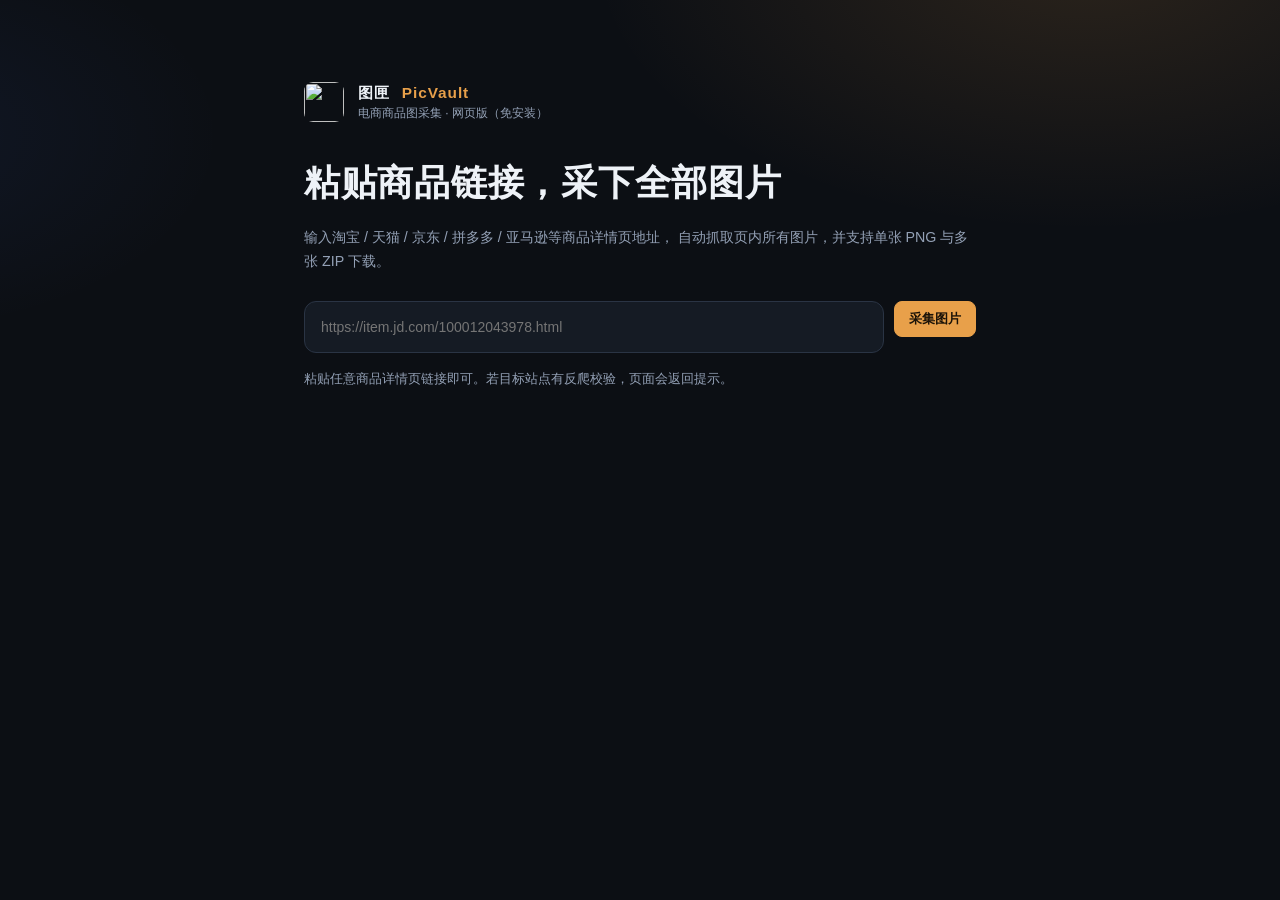
==== webapp/static/index.html @ 935976b5 "图匣 PicVault：电商图片采集工具（网页版 + 浏览器扩展 + 介绍页）" ====
<!DOCTYPE html>
<html lang="zh-CN">
  <head>
    <meta charset="UTF-8" />
    <meta name="viewport" content="width=device-width, initial-scale=1" />
    <title>图匣 PicVault · 网页版</title>
    <link rel="stylesheet" href="styles.css" />
  </head>
  <body>
    <main class="landing">
      <div class="logo-row">
        <img src="../extension/icons/icon48.png" width="40" height="40" alt="" />
        <div>
          <div class="brand">图匣 <span>PicVault</span></div>
          <div class="sub">电商商品图采集 · 网页版（免安装）</div>
        </div>
      </div>

      <h1>粘贴商品链接，采下全部图片</h1>
      <p class="lede">
        输入淘宝 / 天猫 / 京东 / 拼多多 / 亚马逊等商品详情页地址，
        自动抓取页内所有图片，并支持单张 PNG 与多张 ZIP 下载。
      </p>

      <form id="form" class="search">
        <input
          id="url"
          type="text"
          autocomplete="off"
          spellcheck="false"
          placeholder="https://item.jd.com/100012043978.html"
        />
        <button type="submit" id="btn" class="btn primary">采集图片</button>
      </form>

      <p class="hint" id="hint">粘贴任意商品详情页链接即可。若目标站点有反爬校验，页面会返回提示。</p>

      <p class="err" id="err" hidden></p>
      <p class="loading" id="loading" hidden>正在抓取并解析页面，请稍候…</p>
    </main>

    <script src="app.js"></script>
  </body>
</html>
---- webapp/static/styles.css ----
:root {
  --bg: #0c0f14;
  --panel: #151b24;
  --line: #2a3444;
  --text: #eef2f7;
  --muted: #93a0b5;
  --amber: #e8a04a;
  --amber-ink: #1a1208;
  --ok: #3ecf8e;
  --danger: #ef6b6b;
  --font: "Segoe UI", "PingFang SC", "Microsoft YaHei", sans-serif;
}

* {
  box-sizing: border-box;
}

html,
body {
  margin: 0;
  min-height: 100%;
  background:
    radial-gradient(900px 500px at 85% -10%, rgba(232, 160, 74, 0.14), transparent 55%),
    radial-gradient(700px 400px at -10% 30%, rgba(74, 124, 255, 0.08), transparent 50%),
    var(--bg);
  color: var(--text);
  font: 14px/1.5 var(--font);
}

/* ---------------- landing ---------------- */
.landing {
  max-width: 720px;
  margin: 0 auto;
  padding: 9vh 24px 48px;
}

.logo-row {
  display: flex;
  gap: 14px;
  align-items: center;
  margin-bottom: 34px;
}

.logo-row img {
  border-radius: 9px;
}

.brand {
  font-weight: 800;
  letter-spacing: 0.06em;
  font-size: 1.1rem;
}

.brand span {
  color: var(--amber);
  font-weight: 700;
}

.sub {
  color: var(--muted);
  font-size: 12px;
}

.landing h1 {
  font-size: clamp(1.8rem, 4vw, 2.6rem);
  margin: 0 0 14px;
  letter-spacing: 0.02em;
}

.lede {
  color: var(--muted);
  font-size: 1.02rem;
  line-height: 1.7;
  margin: 0 0 28px;
}

.search {
  display: flex;
  gap: 10px;
  flex-wrap: wrap;
}

.search input {
  flex: 1;
  min-width: 260px;
  height: 52px;
  border-radius: 12px;
  border: 1px solid var(--line);
  background: var(--panel);
  color: var(--text);
  padding: 0 16px;
  font-size: 14px;
  outline: none;
}

.search input:focus {
  border-color: var(--amber);
}

.btn {
  display: inline-flex;
  align-items: center;
  justify-content: center;
  height: 52px;
  padding: 0 22px;
  border-radius: 12px;
  border: 1px solid transparent;
  font-weight: 700;
  cursor: pointer;
  white-space: nowrap;
}

.btn:disabled {
  opacity: 0.5;
  cursor: not-allowed;
}

.btn.primary {
  background: var(--amber);
  border-color: var(--amber);
  color: var(--amber-ink);
}

.hint {
  color: var(--muted);
  font-size: 13px;
  margin-top: 16px;
}

.hint a {
  color: var(--amber);
  text-decoration: none;
}

.hint a:hover {
  text-decoration: underline;
}

.err {
  color: var(--danger);
  margin: 16px 0 0;
}

.loading {
  color: var(--muted);
  margin: 16px 0 0;
}

/* ---------------- gallery ---------------- */
.top {
  display: flex;
  align-items: center;
  justify-content: space-between;
  gap: 16px;
  padding: 14px 26px;
  border-bottom: 1px solid var(--line);
  background: rgba(12, 15, 20, 0.92);
  position: sticky;
  top: 0;
  z-index: 5;
}

.brand {
  display: flex;
  gap: 12px;
  align-items: center;
  min-width: 0;
}

.brand img {
  border-radius: 7px;
}

.brand-name {
  font-weight: 800;
  letter-spacing: 0.06em;
}

.brand-sub {
  color: var(--muted);
  font-size: 12px;
  max-width: 68vw;
  overflow: hidden;
  text-overflow: ellipsis;
  white-space: nowrap;
}

.source-link {
  color: var(--amber);
  font-size: 13px;
  text-decoration: none;
  white-space: nowrap;
}

.source-link:hover {
  text-decoration: underline;
}

.toolbar {
  display: flex;
  flex-wrap: wrap;
  align-items: center;
  gap: 10px 12px;
  padding: 12px 26px;
  border-bottom: 1px solid var(--line);
  background: #10151c;
  position: sticky;
  top: 57px;
  z-index: 4;
}

.check {
  display: inline-flex;
  align-items: center;
  gap: 6px;
  cursor: pointer;
  user-select: none;
}

.count {
  color: var(--muted);
  margin-right: auto;
}

.filters {
  display: flex;
  gap: 4px;
}

.chip {
  border: 1px solid var(--line);
  background: transparent;
  color: var(--muted);
  border-radius: 999px;
  padding: 4px 10px;
  font-size: 12px;
  cursor: pointer;
}

.chip.active,
.chip:hover {
  color: var(--amber-ink);
  background: var(--amber);
  border-color: var(--amber);
}

.prefix {
  width: 170px;
  height: 36px;
  border-radius: 8px;
  border: 1px solid var(--line);
  background: var(--panel);
  color: var(--text);
  padding: 0 10px;
  outline: none;
}

.prefix:focus {
  border-color: var(--amber);
}

.btn {
  height: 36px;
  border-radius: 8px;
  padding: 0 14px;
}

.btn.ghost {
  background: transparent;
  border-color: var(--line);
  color: var(--text);
}

.btn.primary {
  background: var(--amber);
  border-color: var(--amber);
  color: var(--amber-ink);
}

.status {
  margin: 0;
  padding: 8px 26px 0;
  color: var(--muted);
  min-height: 1.2em;
  font-size: 13px;
}

.grid {
  display: grid;
  grid-template-columns: repeat(auto-fill, minmax(170px, 1fr));
  gap: 14px;
  padding: 18px 26px 80px;
}

.card {
  position: relative;
  border-radius: 12px;
  overflow: hidden;
  background: var(--panel);
  border: 2px solid transparent;
  aspect-ratio: 1;
}

.card.selected {
  border-color: var(--amber);
}

.card img {
  width: 100%;
  height: 100%;
  object-fit: cover;
  display: block;
  background: #0d1014;
  cursor: zoom-in;
}

.card .tick {
  position: absolute;
  top: 8px;
  right: 8px;
  width: 22px;
  height: 22px;
  border-radius: 50%;
  border: 1.5px solid rgba(255, 255, 255, 0.75);
  background: rgba(0, 0, 0, 0.4);
  cursor: pointer;
}

.card.selected .tick {
  background: var(--amber);
  border-color: var(--amber);
}

.card.selected .tick::after {
  content: "";
  position: absolute;
  left: 7px;
  top: 3px;
  width: 5px;
  height: 10px;
  border: solid var(--amber-ink);
  border-width: 0 2px 2px 0;
  transform: rotate(45deg);
}

.card .badge {
  position: absolute;
  left: 8px;
  bottom: 8px;
  font-size: 11px;
  padding: 2px 6px;
  border-radius: 4px;
  background: rgba(0, 0, 0, 0.65);
}

.card .mini {
  position: absolute;
  left: 8px;
  top: 8px;
  height: 24px;
  padding: 0 8px;
  border: 0;
  border-radius: 6px;
  background: rgba(232, 160, 74, 0.92);
  color: var(--amber-ink);
  font-size: 11px;
  font-weight: 700;
  cursor: pointer;
}

.empty {
  text-align: center;
  padding: 80px 24px;
  color: var(--muted);
}

.empty h2 {
  color: var(--text);
  margin: 0 0 8px;
}

.lightbox {
  position: fixed;
  inset: 0;
  background: rgba(0, 0, 0, 0.86);
  display: flex;
  align-items: center;
  justify-content: center;
  z-index: 30;
  padding: 40px;
}

.lightbox[hidden] {
  display: none !important;
}

.lightbox img {
  max-width: 100%;
  max-height: 100%;
  object-fit: contain;
  border-radius: 8px;
}

.lb-close {
  position: absolute;
  top: 16px;
  right: 20px;
  width: 40px;
  height: 40px;
  border: 0;
  border-radius: 50%;
  background: #1a1f27;
  color: #fff;
  font-size: 24px;
  cursor: pointer;
}

.toast {
  position: fixed;
  left: 50%;
  bottom: 28px;
  transform: translateX(-50%);
  background: rgba(20, 24, 30, 0.96);
  border: 1px solid var(--line);
  padding: 10px 16px;
  border-radius: 10px;
  z-index: 40;
  box-shadow: 0 10px 30px rgba(0, 0, 0, 0.4);
}

.toast.ok {
  border-color: var(--ok);
}

.toast.err {
  border-color: var(--danger);
}

@media (max-width: 720px) {
  .top,
  .toolbar {
    padding-left: 14px;
    padding-right: 14px;
  }
  .prefix {
    width: 100%;
  }
}
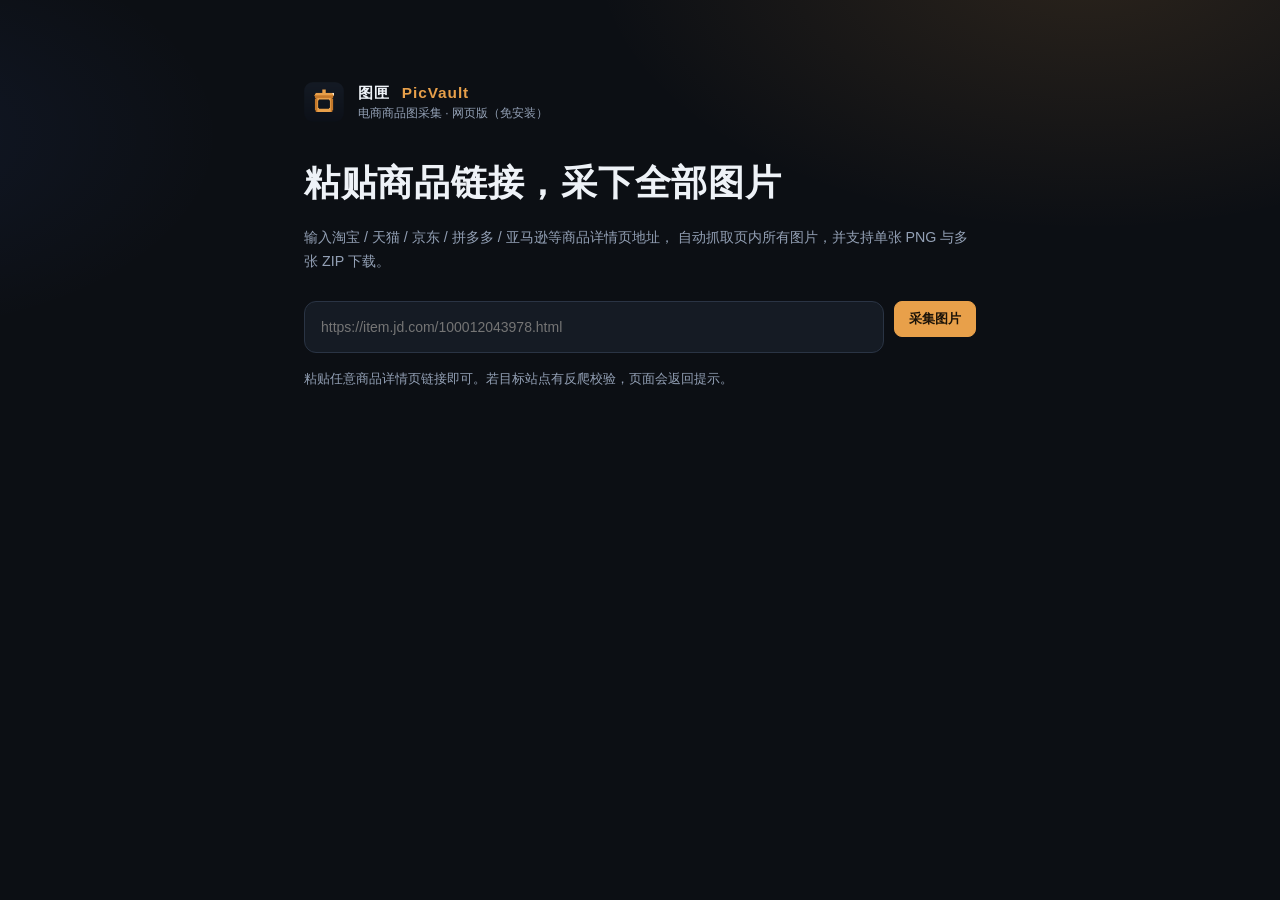
==== commit e1358426: "部署准备：Render 配置 + GitHub Pages 工作流 + 修复资源路径" ====
--- a/webapp/static/index.html
+++ b/webapp/static/index.html
@@ -9,7 +9,7 @@
   <body>
     <main class="landing">
       <div class="logo-row">
-        <img src="../extension/icons/icon48.png" width="40" height="40" alt="" />
+        <img src="icons/icon48.png" width="40" height="40" alt="" />
         <div>
           <div class="brand">图匣 <span>PicVault</span></div>
           <div class="sub">电商商品图采集 · 网页版（免安装）</div>
